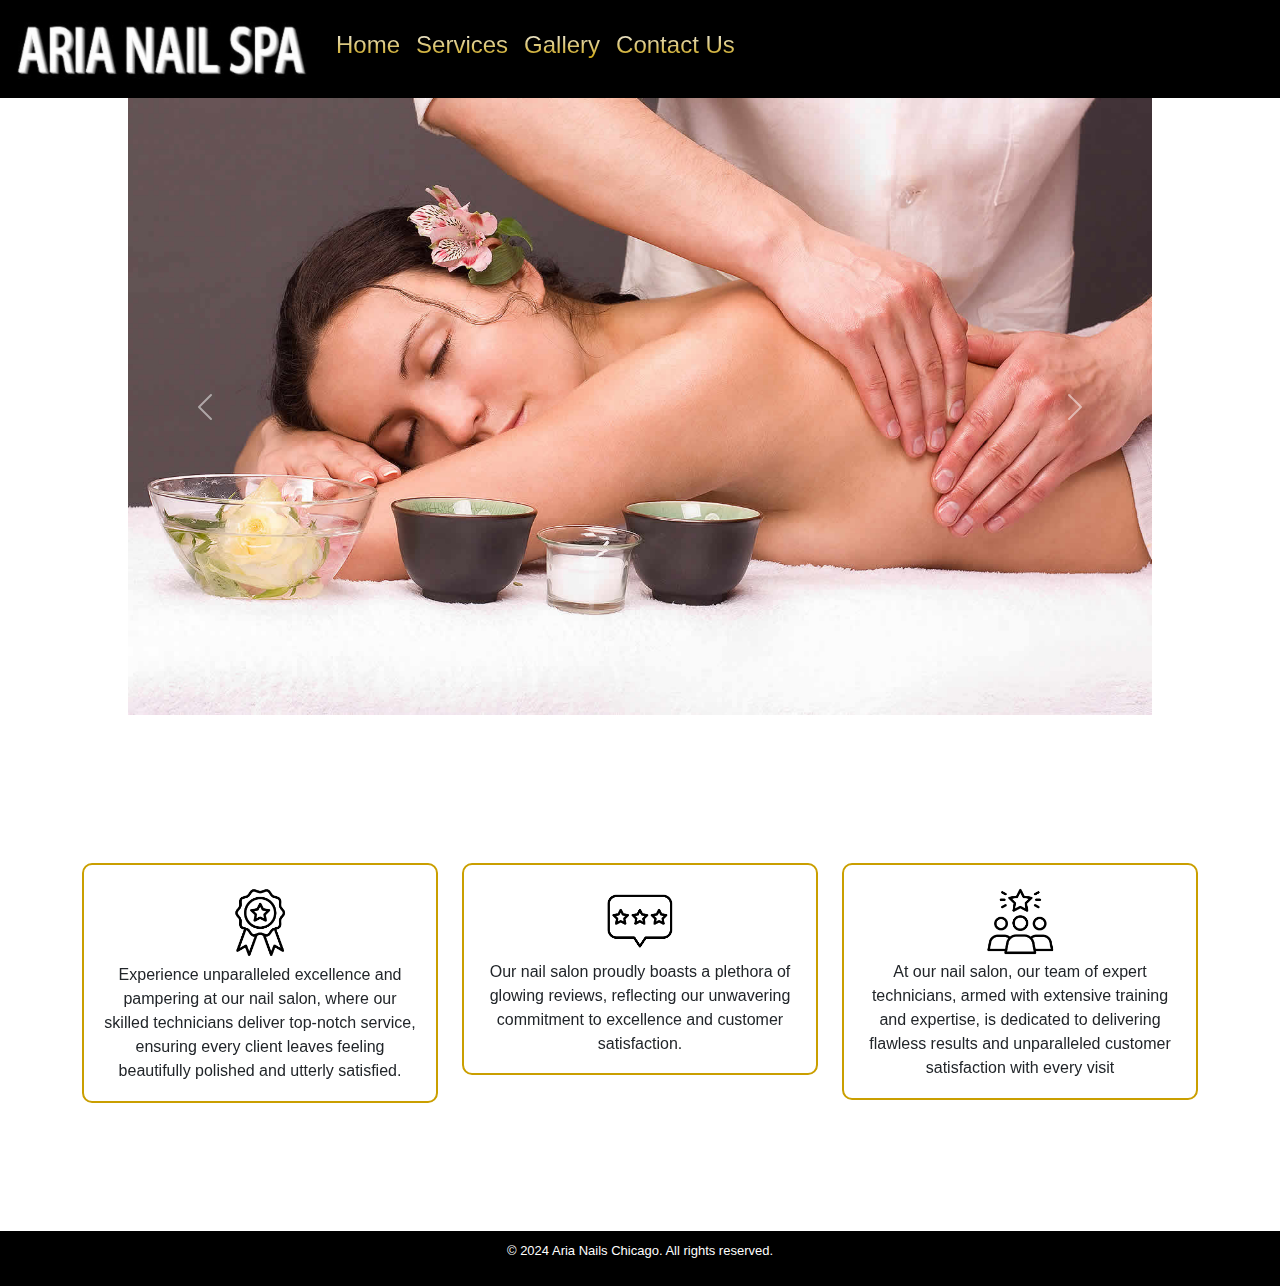
==== index.html @ fd9de30e "first commit" ====
<!doctype html>
<html lang="en">
  <head>
    <meta charset="utf-8">
    <meta name="viewport" content="width=device-width, initial-scale=1">
    <title>Aria Nail Spa</title>
    <link href="https://cdn.jsdelivr.net/npm/bootstrap@5.3.3/dist/css/bootstrap.min.css" rel="stylesheet" integrity="sha384-QWTKZyjpPEjISv5WaRU9OFeRpok6YctnYmDr5pNlyT2bRjXh0JMhjY6hW+ALEwIH" crossorigin="anonymous">
    <link rel="stylesheet" href="styles.css">
    <script src="https://unpkg.com/aos@2.3.1/dist/aos.js"></script>
    <link href="https://unpkg.com/aos@2.3.1/dist/aos.css" rel="stylesheet">
  </head>
  <body>
    <script src="https://cdn.jsdelivr.net/npm/bootstrap@5.3.3/dist/js/bootstrap.bundle.min.js" integrity="sha384-YvpcrYf0tY3lHB60NNkmXc5s9fDVZLESaAA55NDzOxhy9GkcIdslK1eN7N6jIeHz" crossorigin="anonymous"></script>
    <script id="replace_with_navbar" src="scripts/navbar.js"></script>

    <script id="replace_with_carousel" src="scripts/carousel.js"></script>

    <div class="container text-center home-boxes .container-fluid ">
      <div class="row">
        <div class="col">
          <div class="home-card .col-sm-1" data-aos="fade-up">
            <img src="src/excellence.png">
            <br>
            Experience unparalleled excellence and pampering at our nail salon, where our skilled technicians deliver top-notch service, ensuring every client leaves feeling beautifully polished and utterly satisfied.
          </div>
        </div>
        <div class="col">
          <div class="home-card .col-sm-1" data-aos="fade-up">
            <img src="src/reviews.png">
            <br>
            Our nail salon proudly boasts a plethora of glowing reviews, reflecting our unwavering commitment to excellence and customer satisfaction.
          </div>
        </div>
        <div class="col">
          <div class="home-card .col-sm-1" data-aos="fade-up">
            <img src="src/staff.png">
            <br>
            At our nail salon, our team of expert technicians, armed with extensive training and expertise, is dedicated to delivering flawless results and unparalleled customer satisfaction with every visit
          </div>
        </div>
      </div>

    </div>
  </body>
  <script id="replace_with_footer" src="scripts/footer.js"></script>
  <script>AOS.init();</script>
</html>
---- styles.css ----
.carousel-home {
    width: 80%;
    height: auto;
    margin-left: auto;
    margin-right: auto;
}

section {
    text-align: center;
}

h1 {
    background: -webkit-linear-gradient(#eee, #333);
    -webkit-background-clip: text;
    -webkit-text-fill-color: transparent;
}

nav {
    padding: 10px;
    background-image: linear-gradient(black, black);
}


.nav-logo {
    width: 300px;
    height: auto
}

.nav-item h4 {
    background: -webkit-linear-gradient(#eee, #ca9f00);
    -webkit-background-clip: text;
    -webkit-text-fill-color: transparent;
}

.nav-item h4:hover {
    background-color: #846969;
    padding: 4px;
    border-radius: 5px;
}

body {
    /* background-color: black; */
}
/* Services styles */
.services {
    max-width: 800px;
    margin: 20px auto;
}

.service {
    background: url('src/marble.jpeg') center/cover no-repeat;
    padding: 20px;
    margin-bottom: 20px;
    border-radius: 8px;
    box-shadow: 0 4px 8px rgba(0, 0, 0, 0.1);
}

.service h2 {
    color: #333;
    margin-bottom: 10px;
}

.service-name {
    font-weight: bold;
    margin: 0;
}

.service-price {
    margin: 5px 0;
}

.service-description {
    color: #666;
}

body {
    font-family: Arial, sans-serif;
    margin: 0;
    padding: 0;
}

@media only screen and (max-width: 600px) {
    .nav-logo {
        width: 160px;
        height: auto;
    }
}

/* Contact section styles */
.contact {
    display: flex;
    max-width: 1200px;
    margin: 20px auto;
}

.contact-info {
    flex: 1;
    padding: 20px;
    box-sizing: border-box;
}

.contact-form {
    flex: 1;
    padding: 20px;
    box-sizing: border-box;
    background-color: #f5f5f5;
}

/* Map styles */
.map {
    margin-bottom: 20px;
}

/* Address, Phone, and Social Media styles */
.address,
.phone,
.social-media {
    margin-bottom: 20px;
}

/* Social Media Links styles */
.social-media ul {
    list-style-type: none;
    padding: 0;
}

.social-media ul li {
    margin-bottom: 5px;
}

.social-media ul li a {
    text-decoration: none;
    color: #333;
}

.social-media ul li a:hover {
    text-decoration: underline;
}

/* Contact Form styles */
.contact-form h2 {
    color: #333;
}

form {
    display: flex;
    flex-direction: column;
}

label {
    margin-top: 10px;
}

input,
textarea {
    margin-bottom: 10px;
    padding: 8px;
}

input[type="submit"] {
    background-color: #007BFF;
    color: #fff;
    border: none;
    padding: 10px;
    cursor: pointer;
}

input[type="submit"]:hover {
    background-color: #0056b3;
}

.gc-image {
    max-width: 70%;
    height: auto;
    border-radius: 10px;
    box-shadow: 0 0 10px rgba(0, 0, 0, 0.3);
    margin-bottom: 20px;
    margin-top: 20px;
}

.img-2 {
    width: 75%;
    height: auto;
    border-radius: 10px;
    cursor: pointer;
}

/* Home Card */
.home-boxes {
    margin-top: 10%;
    margin-bottom: 10%;
}
.home-card {
    margin-top: 20px;
    border: #ca9f00;
    border-radius: 10px;
    border-width: 2px;
    border-style: solid;
    padding: 5%;
}

.home-card img{
    width: 25%;
    height: auto;
}

/* Gallery */
.gallery-row {
    display: flex;
    flex-wrap: wrap;
    padding: 0 4px;
  }
  
  /* Create four equal columns that sits next to each other */
  .gallery-column {
    flex: 25%;
    max-width: 25%;
    padding: 0 4px;
  }
  
  .gallery-column img {
    margin-top: 8px;
    vertical-align: middle;
    width: 100%;
  }
  
  /* Responsive layout - makes a two column-layout instead of four columns */
  @media screen and (max-width: 800px) {
    .gallery-column {
      flex: 50%;
      max-width: 50%;
    }
  }
  
  /* Responsive layout - makes the two columns stack on top of each other instead of next to each other */
  @media screen and (max-width: 600px) {
    .gallery-column {
      flex: 100%;
      max-width: 100%;
    }
  }

  /* Footer */
  footer {
    background-image: linear-gradient(black, black);
    padding: 10px;
    text-align: center;
}

.footer-subcontent-2{
    width:70%;
    display: flex;
    flex-direction: row;
    align-items: center;
    justify-content: center;
    /* border: 2px solid rgb(255, 0, 187); */
    color: white;
  }
  
  .footer-content h2{
    color: #f5af01;
    font-size: large;
  }
  
  .footer-content p{
    font-size: small;
    color: white;
  }
  
  .footer-subcontent{
    color: white;
  }
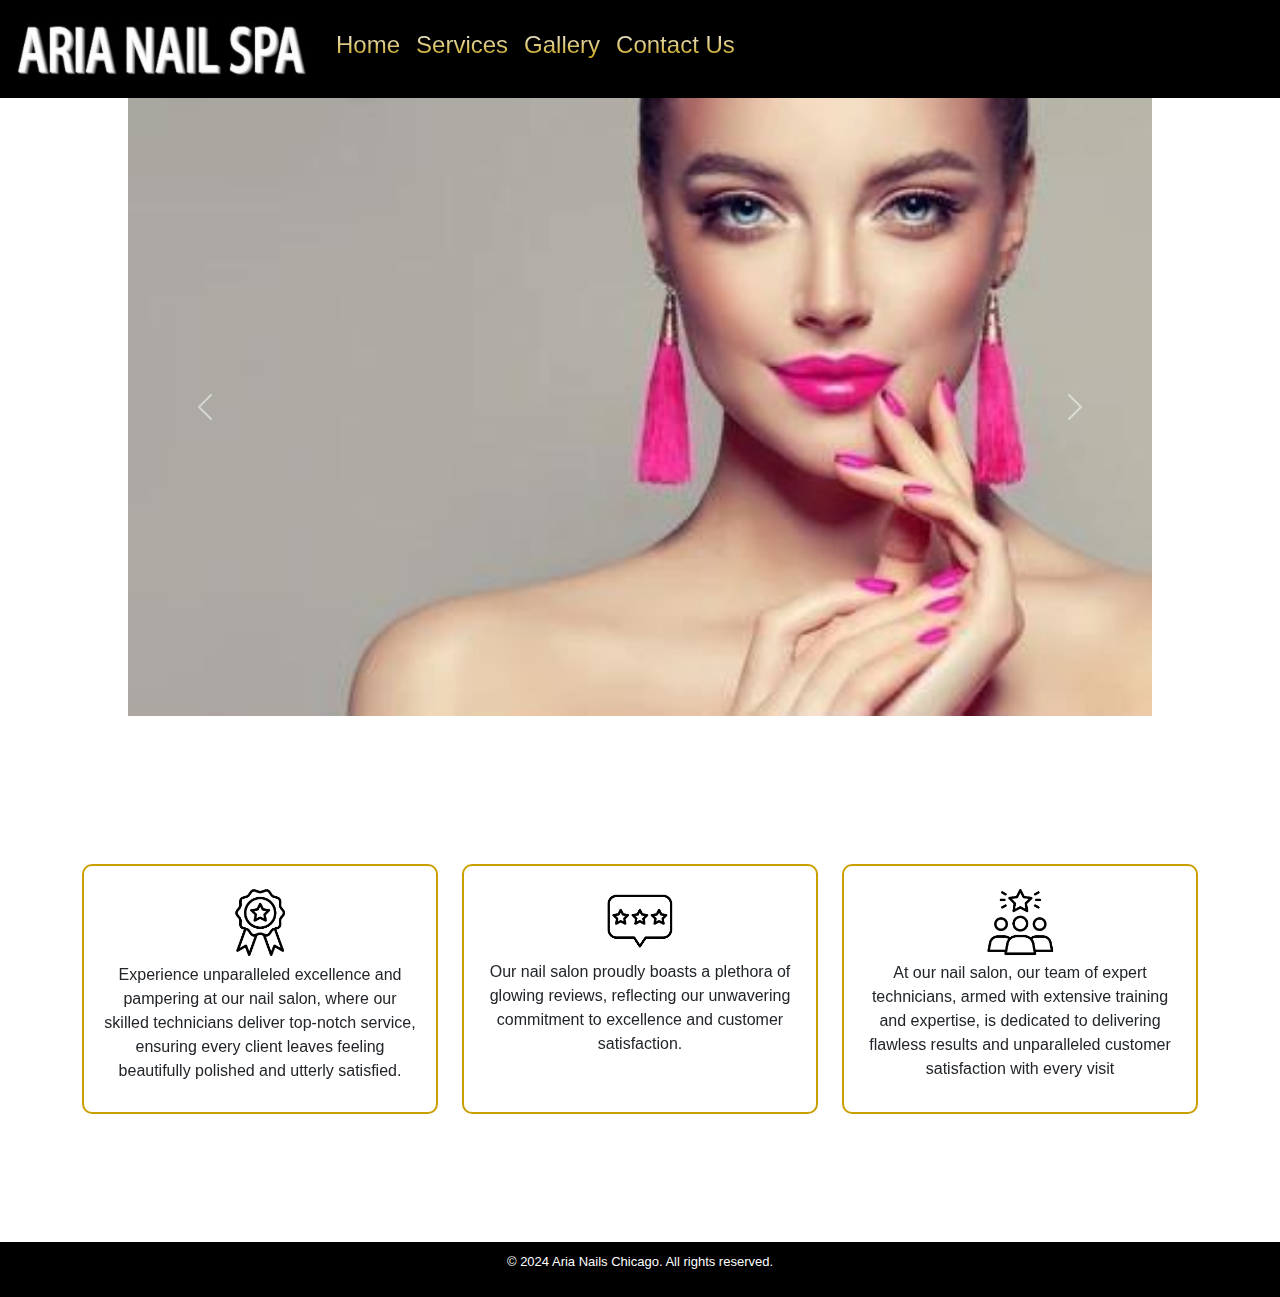
==== commit 7dc507c1: "changes" ====
--- a/index.html
+++ b/index.html
@@ -18,21 +18,21 @@
     <div class="container text-center home-boxes .container-fluid ">
       <div class="row">
         <div class="col">
-          <div class="home-card .col-sm-1" data-aos="fade-up">
+          <div class="home-card .col-md-4 .col-12" data-aos="fade-up">
             <img src="src/excellence.png">
             <br>
             Experience unparalleled excellence and pampering at our nail salon, where our skilled technicians deliver top-notch service, ensuring every client leaves feeling beautifully polished and utterly satisfied.
           </div>
         </div>
         <div class="col">
-          <div class="home-card .col-sm-1" data-aos="fade-up">
+          <div class="home-card .col-md-4 .col-12" data-aos="fade-up">
             <img src="src/reviews.png">
             <br>
             Our nail salon proudly boasts a plethora of glowing reviews, reflecting our unwavering commitment to excellence and customer satisfaction.
           </div>
         </div>
         <div class="col">
-          <div class="home-card .col-sm-1" data-aos="fade-up">
+          <div class="home-card .col-md-4 .col-12" data-aos="fade-up">
             <img src="src/staff.png">
             <br>
             At our nail salon, our team of expert technicians, armed with extensive training and expertise, is dedicated to delivering flawless results and unparalleled customer satisfaction with every visit
--- a/styles.css
+++ b/styles.css
@@ -197,6 +197,7 @@
     border-width: 2px;
     border-style: solid;
     padding: 5%;
+    height: 250px;
 }
 
 .home-card img{
@@ -238,6 +239,10 @@
       flex: 100%;
       max-width: 100%;
     }
+
+    .home-card{
+        height: auto;
+    }
   }
 
   /* Footer */
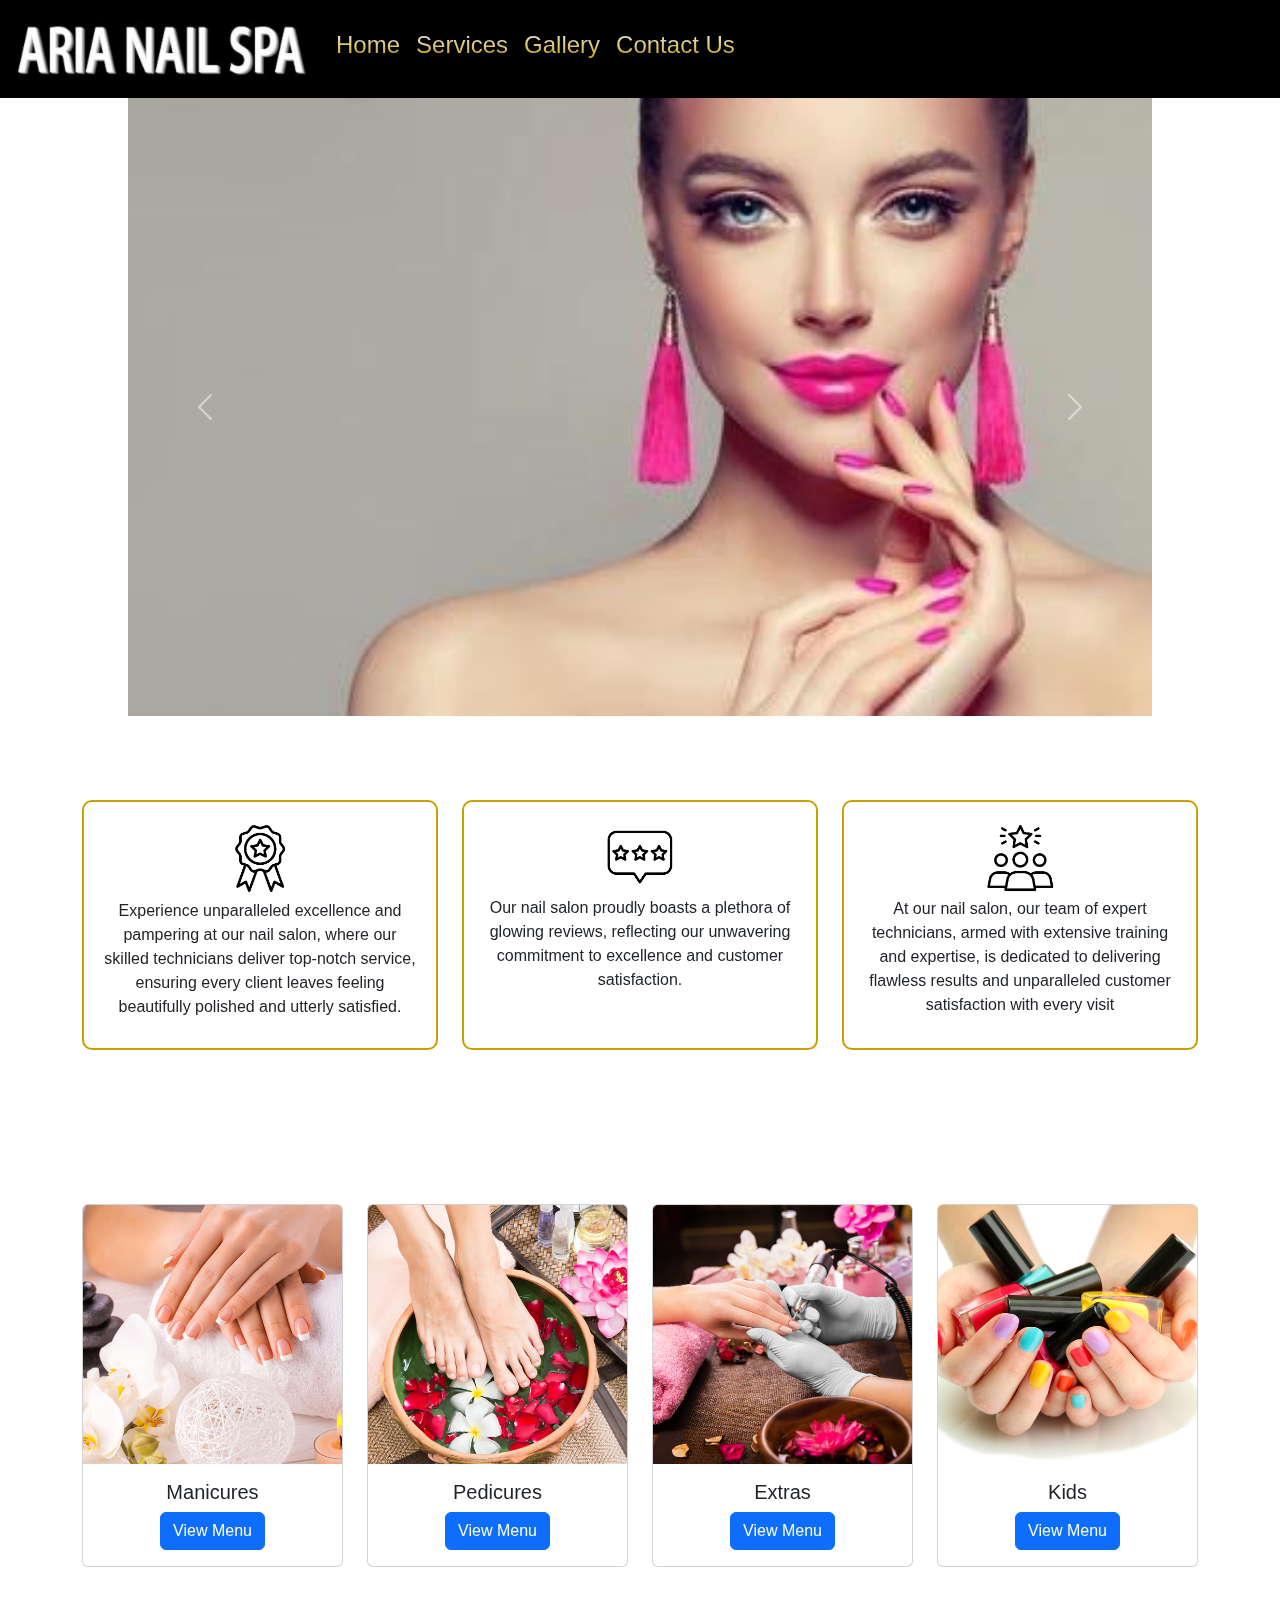
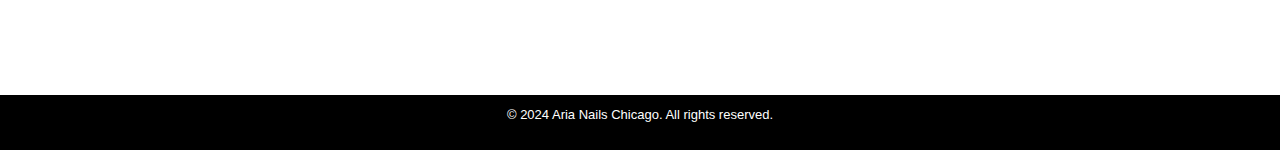
==== commit fd82c61b: "update home" ====
--- a/index.html
+++ b/index.html
@@ -15,7 +15,7 @@
 
     <script id="replace_with_carousel" src="scripts/carousel.js"></script>
 
-    <div class="container text-center home-boxes .container-fluid ">
+    <!-- <div class="container text-center home-boxes .container-fluid ">
       <div class="row">
         <div class="col">
           <div class="home-card .col-md-4 .col-12" data-aos="fade-up">
@@ -38,8 +38,77 @@
             At our nail salon, our team of expert technicians, armed with extensive training and expertise, is dedicated to delivering flawless results and unparalleled customer satisfaction with every visit
           </div>
         </div>
+      </div> -->
+      <div class="container text-center home-boxes .container-fluid ">
+        <div class="row">
+          <div class="col">
+            <div class="home-card .col-md-4 .col-12" data-aos="fade-up">
+              <img src="src/excellence.png">
+              <br>
+              Experience unparalleled excellence and pampering at our nail salon, where our skilled technicians deliver top-notch service, ensuring every client leaves feeling beautifully polished and utterly satisfied.
+            </div>
+          </div>
+          <div class="col">
+            <div class="home-card .col-md-4 .col-12" data-aos="fade-up">
+              <img src="src/reviews.png">
+              <br>
+              Our nail salon proudly boasts a plethora of glowing reviews, reflecting our unwavering commitment to excellence and customer satisfaction.
+            </div>
+          </div>
+          <div class="col">
+            <div class="home-card .col-md-4 .col-12" data-aos="fade-up">
+              <img src="src/staff.png">
+              <br>
+              At our nail salon, our team of expert technicians, armed with extensive training and expertise, is dedicated to delivering flawless results and unparalleled customer satisfaction with every visit
+            </div>
+          </div>
+        </div>
       </div>
 
+
+      <div class="container text-center menu-preview .container-fluid  ">
+        <div class="row">
+          <div class="col">
+            <div class="card menu-preview-item .col-md-4 .col-12" data-aos="zoom-in">
+              <img src="src/menu-1.png" class="card-img-top" alt="...">
+              <div class="card-body">
+                <h5 class="card-title">Manicures</h5>
+                <!-- <p class="card-text">Some quick example text to build on the card title and make up the bulk of the card's content.</p> -->
+                <a href="services.html" class="btn btn-primary">View Menu</a>
+              </div>
+            </div>
+          </div>
+          <div class="col">
+            <div class="card menu-preview-item .col-md-4 .col-12" data-aos="zoom-in">
+              <img src="src/menu-2.png" class="card-img-top" alt="...">
+              <div class="card-body">
+                <h5 class="card-title">Pedicures</h5>
+                <!-- <p class="card-text">Some quick example text to build on the card title and make up the bulk of the card's content.</p> -->
+                <a href="services.html" class="btn btn-primary">View Menu</a>
+              </div>
+            </div>
+          </div>
+          <div class="col">
+            <div class="card menu-preview-item .col-md-4 .col-12" data-aos="zoom-in">
+              <img src="src/menu-3.png" class="card-img-top" alt="...">
+              <div class="card-body">
+                <h5 class="card-title">Extras</h5>
+                <!-- <p class="card-text">Some quick example text to build on the card title and make up the bulk of the card's content.</p> -->
+                <a href="services.html" class="btn btn-primary">View Menu</a>
+              </div>
+            </div>
+          </div>
+          <div class="col">
+            <div class="card menu-preview-item .col-md-4 .col-12" data-aos="zoom-in">
+              <img src="src/menu-4.png" class="card-img-top" alt="...">
+              <div class="card-body">
+                <h5 class="card-title">Kids</h5>
+                <!-- <p class="card-text">Some quick example text to build on the card title and make up the bulk of the card's content.</p> -->
+                <a href="services.html" class="btn btn-primary">View Menu</a>
+              </div>
+            </div>
+          </div>
+        </div>
     </div>
   </body>
   <script id="replace_with_footer" src="scripts/footer.js"></script>
--- a/styles.css
+++ b/styles.css
@@ -187,8 +187,8 @@
 
 /* Home Card */
 .home-boxes {
-    margin-top: 10%;
-    margin-bottom: 10%;
+    margin-top: 5%;
+    margin-bottom: 5%;
 }
 .home-card {
     margin-top: 20px;
@@ -205,6 +205,14 @@
     height: auto;
 }
 
+.menu-preview {
+    margin-top: 10%;
+    margin-bottom: 10%;
+}
+
+.menu-preview-item {
+    margin-top: 10%;
+}
 /* Gallery */
 .gallery-row {
     display: flex;
@@ -242,6 +250,7 @@
 
     .home-card{
         height: auto;
+        width: 100%;
     }
   }
 
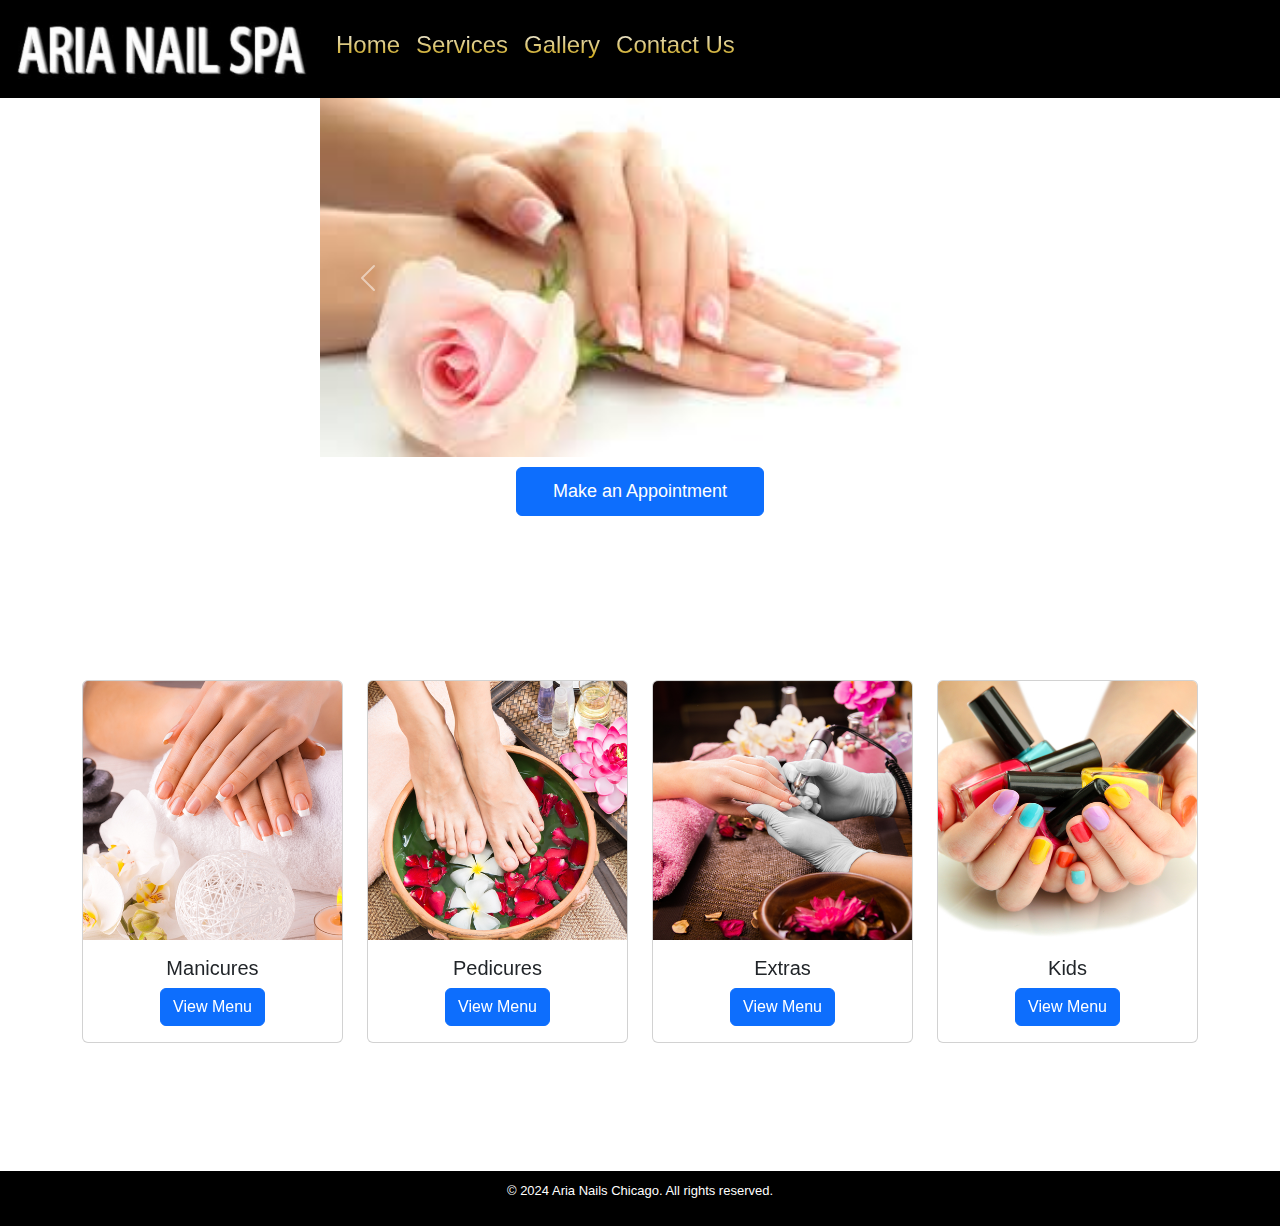
==== commit c02317f8: "add appointment btn" ====
--- a/index.html
+++ b/index.html
@@ -15,31 +15,7 @@
 
     <script id="replace_with_carousel" src="scripts/carousel.js"></script>
 
-    <!-- <div class="container text-center home-boxes .container-fluid ">
-      <div class="row">
-        <div class="col">
-          <div class="home-card .col-md-4 .col-12" data-aos="fade-up">
-            <img src="src/excellence.png">
-            <br>
-            Experience unparalleled excellence and pampering at our nail salon, where our skilled technicians deliver top-notch service, ensuring every client leaves feeling beautifully polished and utterly satisfied.
-          </div>
-        </div>
-        <div class="col">
-          <div class="home-card .col-md-4 .col-12" data-aos="fade-up">
-            <img src="src/reviews.png">
-            <br>
-            Our nail salon proudly boasts a plethora of glowing reviews, reflecting our unwavering commitment to excellence and customer satisfaction.
-          </div>
-        </div>
-        <div class="col">
-          <div class="home-card .col-md-4 .col-12" data-aos="fade-up">
-            <img src="src/staff.png">
-            <br>
-            At our nail salon, our team of expert technicians, armed with extensive training and expertise, is dedicated to delivering flawless results and unparalleled customer satisfaction with every visit
-          </div>
-        </div>
-      </div> -->
-      <div class="container text-center home-boxes .container-fluid ">
+      <!-- <div class="container text-center home-boxes .container-fluid ">
         <div class="row">
           <div class="col">
             <div class="home-card .col-md-4 .col-12" data-aos="fade-up">
@@ -63,8 +39,10 @@
             </div>
           </div>
         </div>
-      </div>
-
+      </div> -->
+    <div class="appt-btn">
+      <a href="https://book.atsoft.com/Book/326" target="_blank"><button type="button" class="btn btn-primary appt-btn">Make an Appointment</button></a>
+    </div>
 
       <div class="container text-center menu-preview .container-fluid  ">
         <div class="row">
@@ -73,8 +51,7 @@
               <img src="src/menu-1.png" class="card-img-top" alt="...">
               <div class="card-body">
                 <h5 class="card-title">Manicures</h5>
-                <!-- <p class="card-text">Some quick example text to build on the card title and make up the bulk of the card's content.</p> -->
-                <a href="services.html" class="btn btn-primary">View Menu</a>
+                <a href="services.html#collapseOne" class="btn btn-primary">View Menu</a>
               </div>
             </div>
           </div>
@@ -83,8 +60,7 @@
               <img src="src/menu-2.png" class="card-img-top" alt="...">
               <div class="card-body">
                 <h5 class="card-title">Pedicures</h5>
-                <!-- <p class="card-text">Some quick example text to build on the card title and make up the bulk of the card's content.</p> -->
-                <a href="services.html" class="btn btn-primary">View Menu</a>
+                <a href="services.html#collapseTwo" class="btn btn-primary">View Menu</a>
               </div>
             </div>
           </div>
@@ -93,8 +69,7 @@
               <img src="src/menu-3.png" class="card-img-top" alt="...">
               <div class="card-body">
                 <h5 class="card-title">Extras</h5>
-                <!-- <p class="card-text">Some quick example text to build on the card title and make up the bulk of the card's content.</p> -->
-                <a href="services.html" class="btn btn-primary">View Menu</a>
+                <a href="services.html#collapseFour" class="btn btn-primary">View Menu</a>
               </div>
             </div>
           </div>
@@ -103,8 +78,7 @@
               <img src="src/menu-4.png" class="card-img-top" alt="...">
               <div class="card-body">
                 <h5 class="card-title">Kids</h5>
-                <!-- <p class="card-text">Some quick example text to build on the card title and make up the bulk of the card's content.</p> -->
-                <a href="services.html" class="btn btn-primary">View Menu</a>
+                <a href="services.html#collapseThree" class="btn btn-primary">View Menu</a>
               </div>
             </div>
           </div>
--- a/styles.css
+++ b/styles.css
@@ -1,10 +1,14 @@
 .carousel-home {
-    width: 80%;
+    width: 50%;
     height: auto;
     margin-left: auto;
     margin-right: auto;
 }
 
+.carousel-item img {
+    width: 200px;
+    height: auto;
+}
 section {
     text-align: center;
 }
@@ -38,21 +42,46 @@
     border-radius: 5px;
 }
 
+.temp {
+    background-color: #846969;
+}
+
+.appt-btn {
+    margin: auto;
+    width: 50%;
+    padding: 10px;
+}
+
+.appt-btn button{
+    font-size: large;
+    display: block;
+    margin-left: auto;
+    margin-right: auto;
+    width: 40%;
+}
+
 body {
     /* background-color: black; */
 }
 /* Services styles */
+.accordion-container {
+    margin-left: 10%;
+    margin-right: 10%;
+    margin-bottom: 5%;
+}
+
 .services {
     max-width: 800px;
     margin: 20px auto;
 }
 
 .service {
-    background: url('src/marble.jpeg') center/cover no-repeat;
+    background-image: url('src/marble.jpeg');
     padding: 20px;
     margin-bottom: 20px;
     border-radius: 8px;
     box-shadow: 0 4px 8px rgba(0, 0, 0, 0.1);
+    text-align: center;
 }
 
 .service h2 {
@@ -71,6 +100,23 @@
 
 .service-description {
     color: #666;
+    border-radius: 50px;
+}
+
+.service-img-left {
+    margin-right: 5%;
+    border-radius: 5px;
+}
+
+.service-img-right {
+    margin-left: 5%;
+}
+
+.box{
+    display: flex;
+    flex-direction: row;
+    align-items: center;
+    justify-content: center;
 }
 
 body {
@@ -79,6 +125,15 @@
     padding: 0;
 }
 
+@media (max-width: 991.98px) { 
+    .service-img-left {
+        visibility: hidden;
+    }
+
+    .service-img-right{
+        visibility: hidden;
+    }
+ }
 @media only screen and (max-width: 600px) {
     .nav-logo {
         width: 160px;
@@ -205,6 +260,10 @@
     height: auto;
 }
 
+#experience {
+    position: 0;
+    width: 100%;
+}
 .menu-preview {
     margin-top: 10%;
     margin-bottom: 10%;
@@ -284,3 +343,14 @@
   .footer-subcontent{
     color: white;
   }
+
+  @media (max-width: 992px) {
+    .appt-btn {
+        width: 100%;
+        margin-top:4%;
+    }
+
+    .appt-btn button {
+        width: 80%;
+    }
+  }
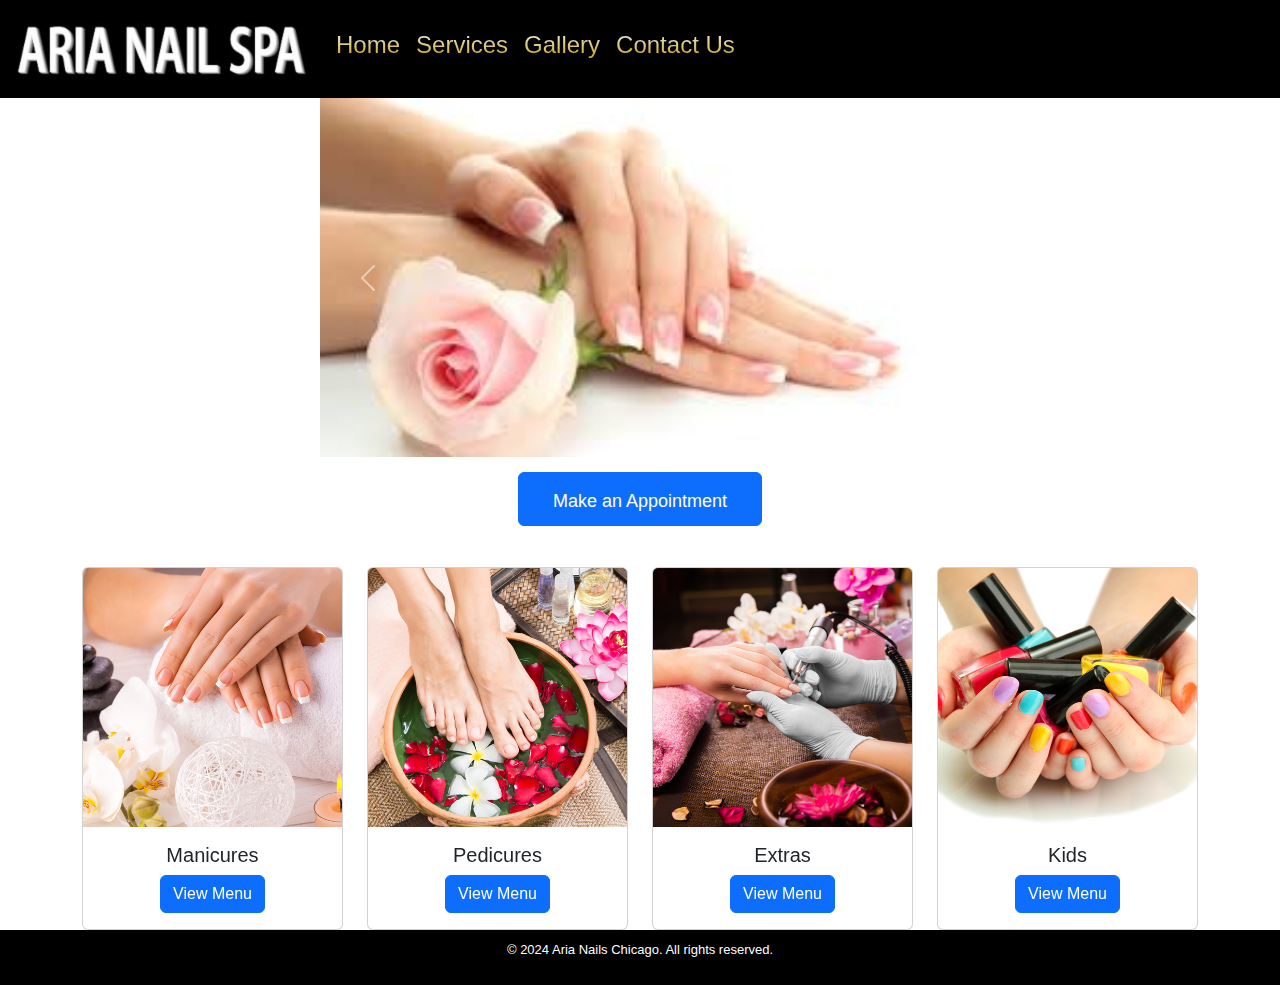
==== commit 6756c9a2: "fix home" ====
--- a/index.html
+++ b/index.html
@@ -44,7 +44,7 @@
       <a href="https://book.atsoft.com/Book/326" target="_blank"><button type="button" class="btn btn-primary appt-btn">Make an Appointment</button></a>
     </div>
 
-      <div class="container text-center menu-preview .container-fluid  ">
+      <div class="container text-center .container-fluid  ">
         <div class="row">
           <div class="col">
             <div class="card menu-preview-item .col-md-4 .col-12" data-aos="zoom-in">
--- a/styles.css
+++ b/styles.css
@@ -49,7 +49,7 @@
 .appt-btn {
     margin: auto;
     width: 50%;
-    padding: 10px;
+    padding: 15px;
 }
 
 .appt-btn button{
@@ -58,6 +58,7 @@
     margin-left: auto;
     margin-right: auto;
     width: 40%;
+    padding-bottom: 10px;
 }
 
 body {
@@ -264,10 +265,7 @@
     position: 0;
     width: 100%;
 }
-.menu-preview {
-    margin-top: 10%;
-    margin-bottom: 10%;
-}
+
 
 .menu-preview-item {
     margin-top: 10%;
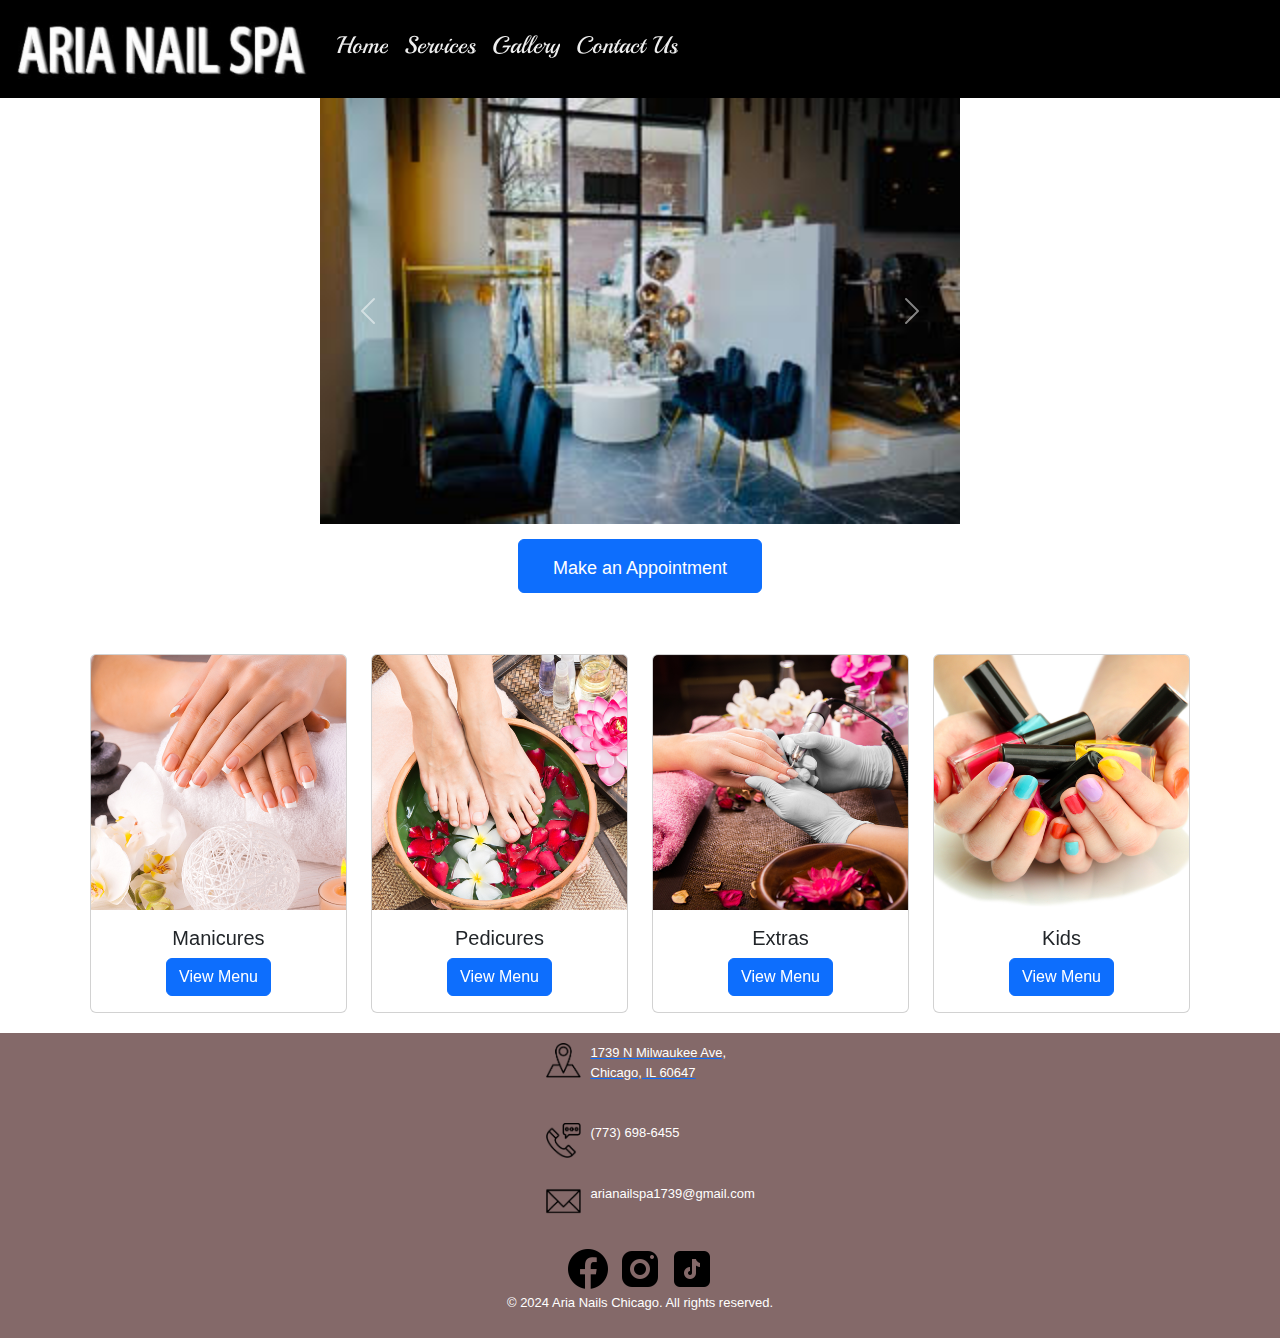
==== commit ea410cdb: "add font" ====
--- a/index.html
+++ b/index.html
@@ -8,6 +8,9 @@
     <link rel="stylesheet" href="styles.css">
     <script src="https://unpkg.com/aos@2.3.1/dist/aos.js"></script>
     <link href="https://unpkg.com/aos@2.3.1/dist/aos.css" rel="stylesheet">
+    <link rel="preconnect" href="https://fonts.googleapis.com">
+<link rel="preconnect" href="https://fonts.gstatic.com" crossorigin>
+<link href="https://fonts.googleapis.com/css2?family=Playball&display=swap" rel="stylesheet">
   </head>
   <body>
     <script src="https://cdn.jsdelivr.net/npm/bootstrap@5.3.3/dist/js/bootstrap.bundle.min.js" integrity="sha384-YvpcrYf0tY3lHB60NNkmXc5s9fDVZLESaAA55NDzOxhy9GkcIdslK1eN7N6jIeHz" crossorigin="anonymous"></script>
--- a/styles.css
+++ b/styles.css
@@ -31,9 +31,12 @@
 }
 
 .nav-item h4 {
-    background: -webkit-linear-gradient(#eee, #ca9f00);
+    background: -webkit-linear-gradient(#eee, #eee);
     -webkit-background-clip: text;
     -webkit-text-fill-color: transparent;
+    font-family: "Playball", cursive;
+    font-weight: 400;
+    font-style: normal;
 }
 
 .nav-item h4:hover {
@@ -42,7 +45,7 @@
     border-radius: 5px;
 }
 
-.temp {
+.navbar-toggler {
     background-color: #846969;
 }
 
@@ -71,6 +74,15 @@
     margin-bottom: 5%;
 }
 
+.accordion-body h1 {
+    background: -webkit-linear-gradient(#ca9f00,#ca9f00);
+    -webkit-background-clip: text;
+    -webkit-text-fill-color: transparent;
+    font-family: "Playball", cursive;
+    font-weight: 400;
+    font-style: normal;
+}
+
 .services {
     max-width: 800px;
     margin: 20px auto;
@@ -143,103 +155,57 @@
 }
 
 /* Contact section styles */
-.contact {
+.container {
     display: flex;
-    max-width: 1200px;
-    margin: 20px auto;
-}
-
-.contact-info {
-    flex: 1;
+    flex-wrap: wrap;
+    justify-content: space-around;
     padding: 20px;
-    box-sizing: border-box;
-}
-
-.contact-form {
-    flex: 1;
+  }
+
+  .contact-info,
+  .contact-form {
+    width: 45%;
+    margin-bottom: 20px;
+  }
+
+  .map-container {
+    height: 300px;
+    width: 100%;
+  }
+
+  form {
     padding: 20px;
-    box-sizing: border-box;
-    background-color: #f5f5f5;
-}
-
-/* Map styles */
-.map {
-    margin-bottom: 20px;
-}
-
-/* Address, Phone, and Social Media styles */
-.address,
-.phone,
-.social-media {
-    margin-bottom: 20px;
-}
-
-/* Social Media Links styles */
-.social-media ul {
-    list-style-type: none;
-    padding: 0;
-}
-
-.social-media ul li {
-    margin-bottom: 5px;
-}
-
-.social-media ul li a {
-    text-decoration: none;
-    color: #333;
-}
-
-.social-media ul li a:hover {
-    text-decoration: underline;
-}
-
-/* Contact Form styles */
-.contact-form h2 {
-    color: #333;
-}
-
-form {
-    display: flex;
-    flex-direction: column;
-}
-
-label {
-    margin-top: 10px;
-}
-
-input,
-textarea {
+    background-color: #f9f9f9;
+    border-radius: 5px;
+  }
+
+  input,
+  textarea {
+    width: 100%;
+    padding: 10px;
     margin-bottom: 10px;
-    padding: 8px;
-}
-
-input[type="submit"] {
-    background-color: #007BFF;
-    color: #fff;
+    border: 1px solid #ccc;
+    border-radius: 5px;
+  }
+
+  input[type="submit"] {
+    background-color: #4CAF50;
+    color: white;
     border: none;
-    padding: 10px;
     cursor: pointer;
-}
-
-input[type="submit"]:hover {
-    background-color: #0056b3;
-}
-
-.gc-image {
-    max-width: 70%;
-    height: auto;
-    border-radius: 10px;
-    box-shadow: 0 0 10px rgba(0, 0, 0, 0.3);
-    margin-bottom: 20px;
-    margin-top: 20px;
-}
-
-.img-2 {
-    width: 75%;
-    height: auto;
-    border-radius: 10px;
-    cursor: pointer;
-}
+  }
+
+  @media only screen and (max-width: 768px) {
+    .contact-info,
+    .contact-form {
+      width: 100%;
+    }
+
+    .carousel-home {
+        width: 90%
+    }
+
+  }
 
 /* Home Card */
 .home-boxes {
@@ -313,20 +279,42 @@
 
   /* Footer */
   footer {
-    background-image: linear-gradient(black, black);
+    background-image: linear-gradient(#846969, #846969);
     padding: 10px;
     text-align: center;
-}
-
-.footer-subcontent-2{
-    width:70%;
-    display: flex;
-    flex-direction: row;
     align-items: center;
-    justify-content: center;
-    /* border: 2px solid rgb(255, 0, 187); */
-    color: white;
-  }
+  }
+
+  .footer-content {
+    display: block;
+  }
+
+    .footer-content h2 {
+        background: -webkit-linear-gradient(white, white);
+        -webkit-background-clip: text;
+        -webkit-text-fill-color: transparent;
+    }
+
+    .footer-row img {
+        width: 35px; /* Adjust the width and height as needed */
+        height: 35px;
+        margin-right: 5px; /* Adjust spacing */
+    }
+
+    .footer-content hr {
+        width: 60%;
+    }
+    .footer-row {
+        display: flex;  
+        text-align: start;
+        margin: auto;
+        width: 15%;
+        margin-bottom: 2%;
+    }
+
+    .footer-row p {
+        margin-left: 5px;
+    }
   
   .footer-content h2{
     color: #f5af01;
@@ -335,10 +323,6 @@
   
   .footer-content p{
     font-size: small;
-    color: white;
-  }
-  
-  .footer-subcontent{
     color: white;
   }
 
@@ -351,4 +335,8 @@
     .appt-btn button {
         width: 80%;
     }
-  }
+
+    .footer-row {
+        width: 55%
+    }
+  }
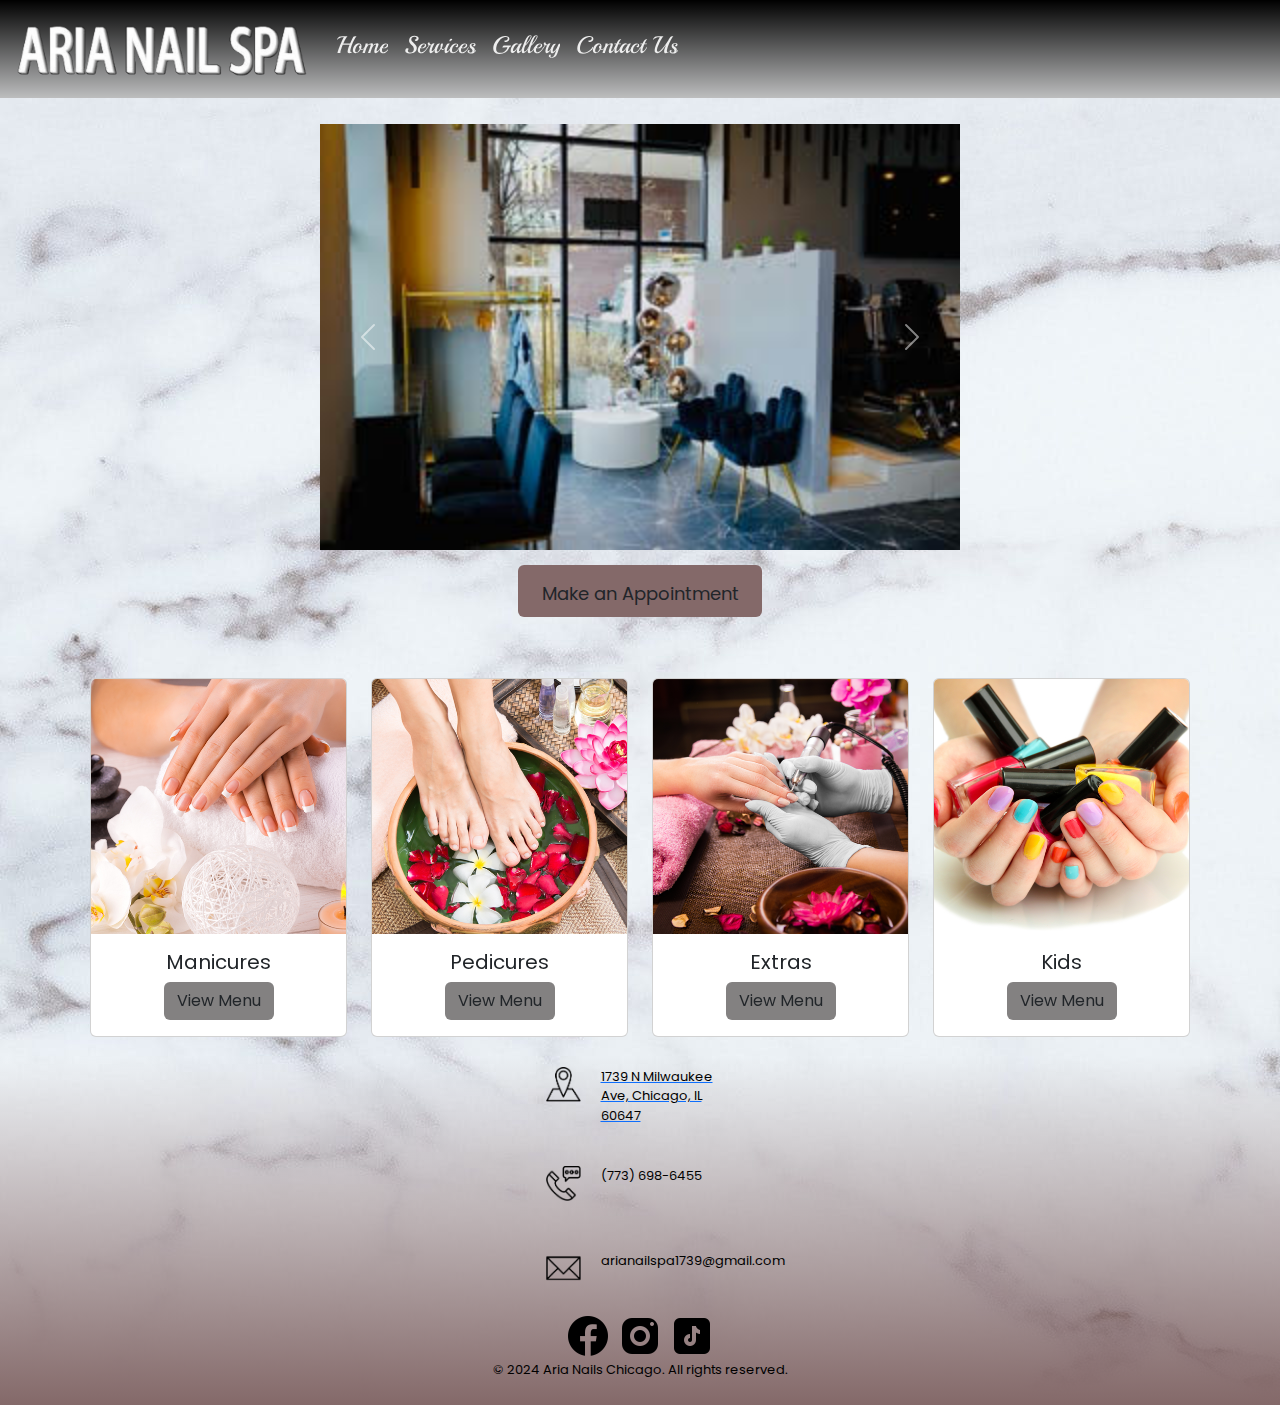
==== commit c07255fb: "spice it up a lil" ====
--- a/index.html
+++ b/index.html
@@ -11,6 +11,8 @@
     <link rel="preconnect" href="https://fonts.googleapis.com">
 <link rel="preconnect" href="https://fonts.gstatic.com" crossorigin>
 <link href="https://fonts.googleapis.com/css2?family=Playball&display=swap" rel="stylesheet">
+<link href="https://fonts.googleapis.com/css2?family=Poppins:ital,wght@0,300;0,400;0,500;0,600;0,700;1,400;1,500;1,600;1,700&display=swap" rel="stylesheet">
+
   </head>
   <body>
     <script src="https://cdn.jsdelivr.net/npm/bootstrap@5.3.3/dist/js/bootstrap.bundle.min.js" integrity="sha384-YvpcrYf0tY3lHB60NNkmXc5s9fDVZLESaAA55NDzOxhy9GkcIdslK1eN7N6jIeHz" crossorigin="anonymous"></script>
@@ -44,44 +46,44 @@
         </div>
       </div> -->
     <div class="appt-btn">
-      <a href="https://book.atsoft.com/Book/326" target="_blank"><button type="button" class="btn btn-primary appt-btn">Make an Appointment</button></a>
+      <a href="https://book.atsoft.com/Book/326" target="_blank"><button type="button" class="btn appt-btn poppins-regular">Make an Appointment</button></a>
     </div>
 
       <div class="container text-center .container-fluid  ">
         <div class="row">
           <div class="col">
-            <div class="card menu-preview-item .col-md-4 .col-12" data-aos="zoom-in">
+            <div class="card menu-preview-item .col-md-4 .col-12" data-aos="zoom-in" data-aos-duration="1500">
               <img src="src/menu-1.png" class="card-img-top" alt="...">
               <div class="card-body">
-                <h5 class="card-title">Manicures</h5>
-                <a href="services.html#collapseOne" class="btn btn-primary">View Menu</a>
+                <h5 class="card-title poppins-regular">Manicures</h5>
+                <a href="services.html#collapseOne" class="btn card-btn poppins-regular">View Menu</a>
               </div>
             </div>
           </div>
           <div class="col">
-            <div class="card menu-preview-item .col-md-4 .col-12" data-aos="zoom-in">
+            <div class="card menu-preview-item .col-md-4 .col-12" data-aos="zoom-in" data-aos-duration="1500">
               <img src="src/menu-2.png" class="card-img-top" alt="...">
               <div class="card-body">
-                <h5 class="card-title">Pedicures</h5>
-                <a href="services.html#collapseTwo" class="btn btn-primary">View Menu</a>
+                <h5 class="card-title poppins-regular">Pedicures</h5>
+                <a href="services.html#collapseTwo" class="btn card-btn poppins-regular">View Menu</a>
               </div>
             </div>
           </div>
           <div class="col">
-            <div class="card menu-preview-item .col-md-4 .col-12" data-aos="zoom-in">
+            <div class="card menu-preview-item .col-md-4 .col-12" data-aos="zoom-in" data-aos-duration="1500">
               <img src="src/menu-3.png" class="card-img-top" alt="...">
               <div class="card-body">
-                <h5 class="card-title">Extras</h5>
-                <a href="services.html#collapseFour" class="btn btn-primary">View Menu</a>
+                <h5 class="card-title poppins-regular">Extras</h5>
+                <a href="services.html#collapseFour" class="btn card-btn poppins-regular">View Menu</a>
               </div>
             </div>
           </div>
           <div class="col">
-            <div class="card menu-preview-item .col-md-4 .col-12" data-aos="zoom-in">
+            <div class="card menu-preview-item .col-md-4 .col-12" data-aos="zoom-in" data-aos-duration="1500">
               <img src="src/menu-4.png" class="card-img-top" alt="...">
               <div class="card-body">
-                <h5 class="card-title">Kids</h5>
-                <a href="services.html#collapseThree" class="btn btn-primary">View Menu</a>
+                <h5 class="card-title poppins-regular">Kids</h5>
+                <a href="services.html#collapseThree" class="btn card-btn poppins-regular">View Menu</a>
               </div>
             </div>
           </div>
--- a/styles.css
+++ b/styles.css
@@ -3,6 +3,7 @@
     height: auto;
     margin-left: auto;
     margin-right: auto;
+    margin-top: 2%;
 }
 
 .carousel-item img {
@@ -14,14 +15,14 @@
 }
 
 h1 {
-    background: -webkit-linear-gradient(#eee, #333);
+    background: -webkit-linear-gradient(#abaaaa, #333);
     -webkit-background-clip: text;
     -webkit-text-fill-color: transparent;
 }
 
 nav {
     padding: 10px;
-    background-image: linear-gradient(black, black);
+    background-image: linear-gradient(black, rgba(0, 0, 0, 0.238));
 }
 
 
@@ -62,16 +63,40 @@
     margin-right: auto;
     width: 40%;
     padding-bottom: 10px;
-}
+    background-color: #846969;
+    border: #846969;
+}
+
+.appt-btn a {
+    text-decoration: none;
+}
+
+.appt-btn button:hover {
+    background-color: #5d5b5b ;
+    color: black;
+}
+
+.card-btn {
+    background-color: #838181;
+}
+
+.card-btn:hover {
+    background-color: #5d5b5b;
+}
+
 
 body {
     /* background-color: black; */
+    background-image: url("src/marble.jpeg");
 }
 /* Services styles */
 .accordion-container {
     margin-left: 10%;
     margin-right: 10%;
-    margin-bottom: 5%;
+    margin-bottom: 10%;
+    font-family: "Poppins", sans-serif;
+    font-weight: 400;
+    font-style: normal;
 }
 
 .accordion-body h1 {
@@ -277,9 +302,71 @@
     }
   }
 
+  /* Fonts */
+  .playball {
+    font-family: "Playball", cursive;
+    font-weight: 400;
+    font-style: normal;
+  }
+
+.poppins-light {
+    font-family: "Poppins", sans-serif;
+    font-weight: 300;
+    font-style: normal;
+}
+    
+.poppins-regular {
+    font-family: "Poppins", sans-serif;
+    font-weight: 400;
+    font-style: normal;
+}
+    
+.poppins-medium {
+    font-family: "Poppins", sans-serif;
+    font-weight: 500;
+    font-style: normal;
+}
+    
+.poppins-semibold {
+    font-family: "Poppins", sans-serif;
+    font-weight: 600;
+    font-style: normal;
+}
+    
+.poppins-bold {
+    font-family: "Poppins", sans-serif;
+    font-weight: 700;
+    font-style: normal;
+}
+    
+.poppins-regular-italic {
+    font-family: "Poppins", sans-serif;
+    font-weight: 400;
+    font-style: italic;
+}
+    
+.poppins-medium-italic {
+    font-family: "Poppins", sans-serif;
+    font-weight: 500;
+    font-style: italic;
+}
+    
+.poppins-semibold-italic {
+    font-family: "Poppins", sans-serif;
+    font-weight: 600;
+    font-style: italic;
+}
+    
+.poppins-bold-italic {
+    font-family: "Poppins", sans-serif;
+    font-weight: 700;
+    font-style: italic;
+}
+      
+  
   /* Footer */
   footer {
-    background-image: linear-gradient(#846969, #846969);
+    background-image: linear-gradient(#87858500, #846969);
     padding: 10px;
     text-align: center;
     align-items: center;
@@ -298,7 +385,7 @@
     .footer-row img {
         width: 35px; /* Adjust the width and height as needed */
         height: 35px;
-        margin-right: 5px; /* Adjust spacing */
+        margin-right: 15px; /* Adjust spacing */
     }
 
     .footer-content hr {
@@ -315,15 +402,11 @@
     .footer-row p {
         margin-left: 5px;
     }
-  
-  .footer-content h2{
-    color: #f5af01;
-    font-size: large;
-  }
+
   
   .footer-content p{
     font-size: small;
-    color: white;
+    color: black;
   }
 
   @media (max-width: 992px) {
